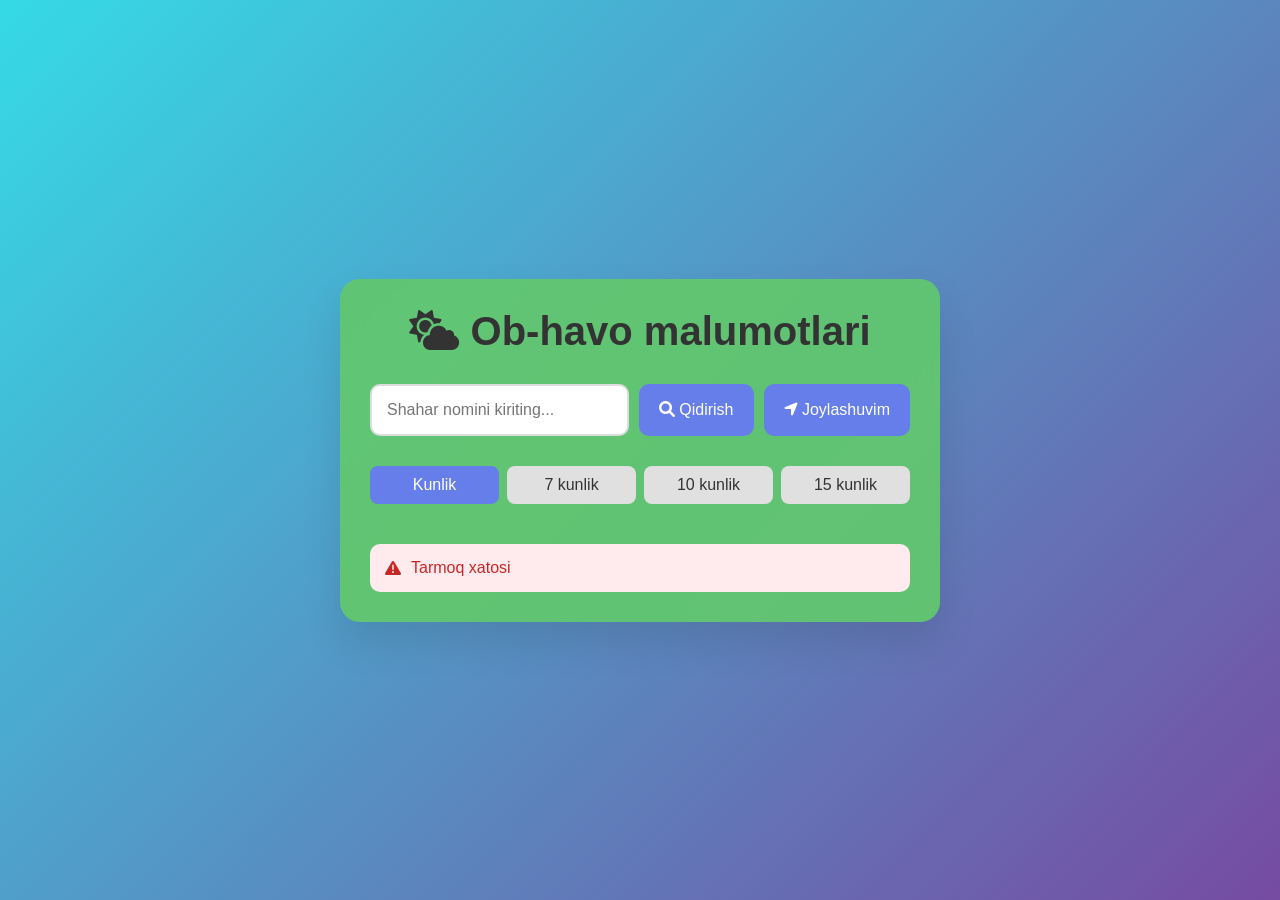
==== index.html @ 18eb875f "Add Yandex and Google site verification meta tags" ====
<!DOCTYPE html>
<html lang="uz">
<head>
    <meta charset="UTF-8">
    <meta name="viewport" content="width=device-width, initial-scale=1.0">
      <meta name="yandex-verification" content="0b0a77b6c8957e89" />
  
  <!-- Google verification -->
  <meta name="google-site-verification" content="d8f3c7b7fd667cd2" />
    <title>Ob-havo malumotlari</title>
    <link rel="stylesheet" href="style.css">
    <link rel="stylesheet" href="https://cdnjs.cloudflare.com/ajax/libs/font-awesome/6.0.0/css/all.min.css">
</head>
<body>
    <div class="container">
        <div class="weather-app">
            <h1><i class="fas fa-cloud-sun"></i> Ob-havo malumotlari</h1>
            
            <!-- Qidiruv paneli -->
            <div class="search-container">
                <input type="text" id="cityInput" placeholder="Shahar nomini kiriting..." />
                <button id="searchBtn"><i class="fas fa-search"></i> Qidirish</button>
                <button id="locationBtn"><i class="fas fa-location-arrow"></i> Joylashuvim</button>
            </div>

            <!-- SEARCH CONTAINER OLDINGI KODDAN KEYIN -->
        <div class="forecast-tabs">
                <button class="tab-btn active" data-range="daily">Kunlik</button>
                <button class="tab-btn" data-range="7days">7 kunlik</button>
                <button class="tab-btn" data-range="10days">10 kunlik</button>
                <button class="tab-btn" data-range="15days">15 kunlik</button>
        </div>

<!-- Bashorat kartalari shu yerda paydo bo‘ladi -->
<div id="forecastPanel" class="forecast-panel"></div>
            <!-- Yuklanmoqda -->
            <div id="loading" class="loading">
                <i class="fas fa-spinner fa-spin"></i> Yuklanmoqda...
            </div>

            <!-- Ob-havo ma'lumotlari -->
            <div id="weatherInfo" class="weather-info">
                <div class="location">
                    <h2 id="cityName"></h2>
                    <p id="date"></p>
                </div>
                
                <div class="weather-main">
                    <div class="temperature">
                        <img id="weatherIcon" src="" alt="Ob-havo holati" />
                        <span id="temp"></span>
                    </div>
                    <div class="description">
                        <p id="weatherDesc"></p>
                        <p id="feelsLike"></p>
                    </div>
                </div>

                <div class="weather-details">
                    <div class="detail-card">
                        <i class="fas fa-eye"></i>
                        <div>
                            <p>Ko‘rinib turishi</p>
                            <span id="visibility"></span>
                        </div>
                    </div>
                    <div class="detail-card">
                        <i class="fas fa-tint"></i>
                        <div>
                            <p>Namlik</p>
                            <span id="humidity"></span>
                        </div>
                    </div>
                    <div class="detail-card">
                        <i class="fas fa-wind"></i>
                        <div>
                            <p>Shamol tezligi</p>
                            <span id="windSpeed"></span>
                        </div>
                    </div>
                    <div class="detail-card">
                        <i class="fas fa-thermometer-half"></i>
                        <div>
                            <p>Bosim</p>
                            <span id="pressure"></span>
                        </div>
                    </div>
                </div>

                <div class="sun-times">
                    <div class="sun-time">
                        <i class="fas fa-sun"></i>
                        <span id="sunrise"></span>
                    </div>
                    <div class="sun-time">
                        <i class="fas fa-moon"></i>
                        <span id="sunset"></span>
                    </div>
                </div>
            </div>

            <!-- Xato xabari -->
            <div id="error" class="error">
                <i class="fas fa-exclamation-triangle"></i>
                <span id="errorText"></span>
            </div>
        </div>
    </div>

    <script src="script.js"></script>
</body>
</html>
---- style.css ----
* {
    margin: 0;
    padding: 0;
    box-sizing: border-box;
}

body {
    font-family: 'Arial', sans-serif;
    background: linear-gradient(135deg, #35dae6 0%, #764ba2 100%);
    min-height: 100vh;
    display: flex;
    justify-content: center;
    align-items: center;
    padding: 20px;
}

.container {
    width: 100%;
    max-width: 600px;
}

.weather-app {
    background: rgba(97, 199, 111, 0.95);
    border-radius: 20px;
    padding: 30px;
    box-shadow: 0 20px 40px rgba(0, 0, 0, 0.1);
    -webkit-backdrop-filter: blur(10px);
    backdrop-filter: blur(10px);
}

h1 {
    text-align: center;
    color: #333;
    margin-bottom: 30px;
    font-size: 2.5em;
}

.search-container {
    display: flex;
    gap: 10px;
    margin-bottom: 30px;
    flex-wrap: wrap;
}

.forecast-tabs{
  display:flex;
  gap:8px;
  margin:20px 0;
  flex-wrap:wrap;
}

.tab-btn{
  flex:1;
  padding:10px;
  border:none;
  border-radius:8px;
  background:#e0e0e0;
  color:#333;
  cursor:pointer;
  transition:.3s;
}

.tab-btn.active,
.tab-btn:hover{
  background:#667eea;
  color:#fff;
}

.forecast-panel{
  display:flex;
  gap:10px;
  overflow-x:auto;
  padding:10px 0;
}

.forecast-card{
  min-width:110px;
  background:#fff;
  border-radius:12px;
  box-shadow:0 2px 8px rgba(0,0,0,.1);
  text-align:center;
  padding:12px;
}

.forecast-card img{
  width:60px;
  height:60px;
}

.forecast-card .day{
  font-weight:bold;
  margin-bottom:6px;
}

.forecast-card .temp{
  font-size:18px;
  color:#333;
}

#cityInput {
    flex: 1;
    padding: 15px;
    border: 2px solid #ddd;
    border-radius: 10px;
    font-size: 16px;
    outline: none;
    transition: border-color 0.3s;
}

#cityInput:focus {
    border-color: #667eea;
}

button {
    padding: 15px 20px;
    border: none;
    border-radius: 10px;
    background: #667eea;
    color: white;
    cursor: pointer;
    font-size: 16px;
    transition: background 0.3s;
}

button:hover {
    background: #5a6fd8;
}

.loading {
    text-align: center;
    font-size: 18px;
    color: #666;
    display: none;
}

.weather-info {
    display: none;
}

.location {
    text-align: center;
    margin-bottom: 20px;
}

#cityName {
    color: #333;
    font-size: 2em;
}

#date {
    color: #666;
    font-size: 14px;
}

.weather-main {
    display: flex;
    justify-content: space-between;
    align-items: center;
    margin-bottom: 30px;
    padding: 20px;
    background: linear-gradient(135deg, #667eea, #764ba2);
    border-radius: 15px;
    color: white;
}

.temperature {
    display: flex;
    align-items: center;
    gap: 15px;
}

#weatherIcon {
    width: 80px;
    height: 80px;
}

#temp {
    font-size: 3em;
    font-weight: bold;
}

.description {
    text-align: right;
}

#weatherDesc {
    font-size: 1.2em;
    text-transform: capitalize;
}

#feelsLike {
    font-size: 0.9em;
    opacity: 0.8;
}

.weather-details {
    display: grid;
    grid-template-columns: repeat(auto-fit, minmax(150px, 1fr));
    gap: 15px;
    margin-bottom: 20px;
}

.detail-card {
    background: #f8f9fa;
    padding: 15px;
    border-radius: 10px;
    display: flex;
    align-items: center;
    gap: 10px;
}

.detail-card i {
    font-size: 1.5em;
    color: #667eea;
}

.sun-times {
    display: flex;
    justify-content: space-around;
    background: #f8f9fa;
    padding: 15px;
    border-radius: 10px;
}

.sun-time {
    display: flex;
    align-items: center;
    gap: 10px;
}

.error {
    background: #ffebee;
    color: #c62828;
    padding: 15px;
    border-radius: 10px;
    display: none;
    align-items: center;
    gap: 10px;
}

@media (max-width: 600px) {
    .weather-main {
        flex-direction: column;
        text-align: center;
        gap: 15px;
    }
    
    .description {
        text-align: center;
    }
    
    h1 {
        font-size: 2em;
    }
}
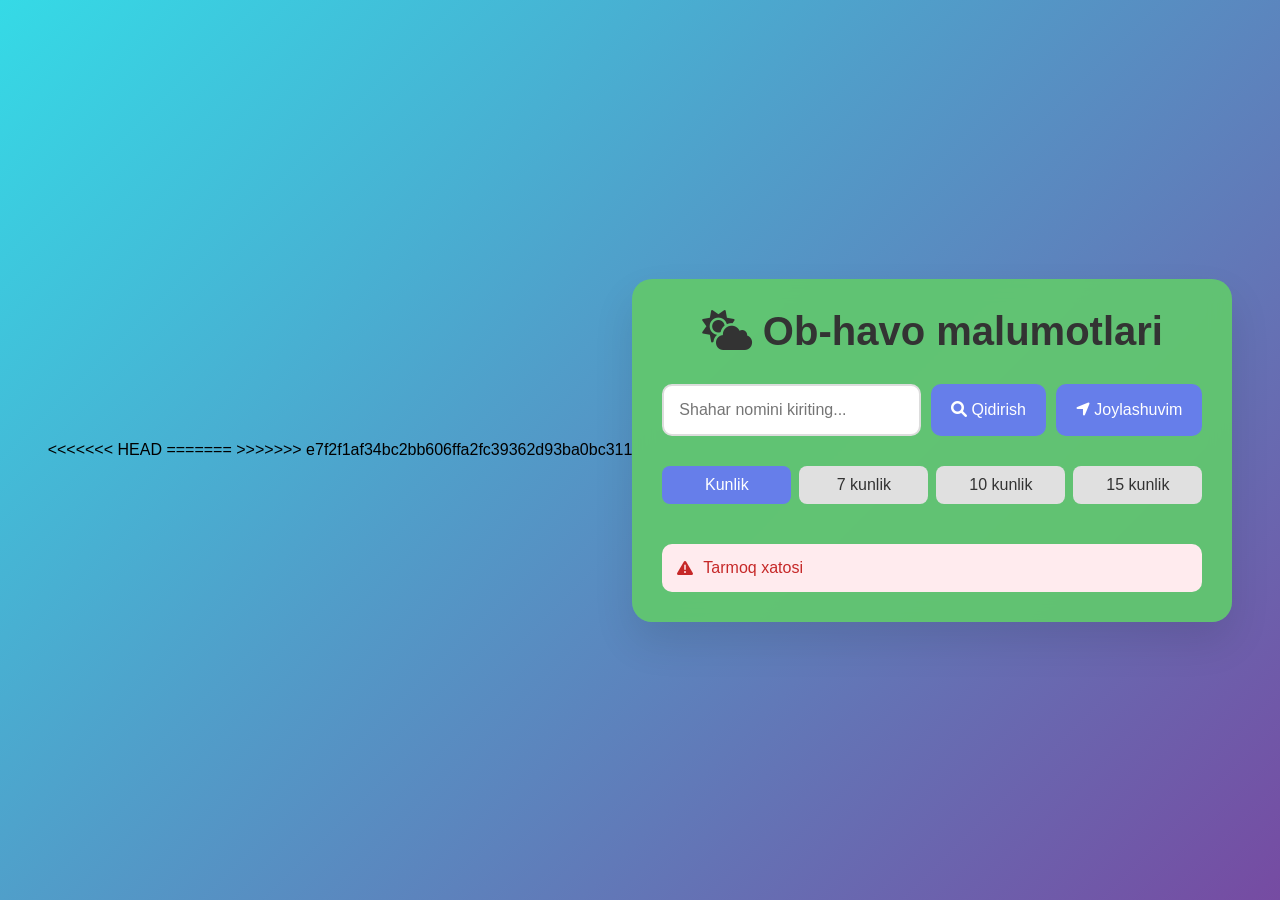
==== commit 871ebe59: "Git konflikt to'g'rilandi, meta teglar birlashtirildi" ====
--- a/index.html
+++ b/index.html
@@ -2,11 +2,25 @@
 <html lang="uz">
 <head>
     <meta charset="UTF-8">
+<<<<<<< HEAD
     <meta name="viewport" content="width=device-width, initial-scale=1.0">
-      <meta name="yandex-verification" content="0b0a77b6c8957e89" />
+      <!-- SEO meta teglar -->
+  <title>Ob-havo UZ - O'zbekistonda ob-havo ma'lumotlari</title>
+  <meta name="description" content="O'zbekiston va dunyo shaharlarida joriy ob-havo, 7 kunlik, 10 kunlik, 15 kunlik bashorat. Toshkent, Samarqand, Buxoro ob-havosi.">
+  <meta name="keywords" content="ob-havo, ob havo, weather uzbekistan, toshkent ob-havo, 7 kunlik bashorat, o'zbekcha ob-havo">
+  <meta name="author" content="Jorabek Rayimqulov">
   
-  <!-- Google verification -->
-  <meta name="google-site-verification" content="d8f3c7b7fd667cd2" />
+  <!-- Open Graph (Facebook, Telegram) -->
+  <meta property="og:title" content="Ob-havo UZ">
+  <meta property="og:description" content="O'zbekistonda aniq ob-havo ma'lumotlari va bashorat">
+  <meta property="og:url" content="https://rayimqulovjorabek02.github.io/ob_havo/">
+  
+  <!-- Favicon -->
+  <link rel="icon" href="favicon.ico">
+=======
+    <meta name="yandex-verification" content="0b0a77b6c8957e89" />
+    <meta name="google-site-verification" content="d8f3c7b7fd667cd2" />
+>>>>>>> e7f2f1af34bc2bb606ffa2fc39362d93ba0bc311
     <title>Ob-havo malumotlari</title>
     <link rel="stylesheet" href="style.css">
     <link rel="stylesheet" href="https://cdnjs.cloudflare.com/ajax/libs/font-awesome/6.0.0/css/all.min.css">
@@ -108,5 +122,13 @@
     </div>
 
     <script src="script.js"></script>
+    <!-- Google Analytics -->
+<script async src="https://www.googletagmanager.com/gtag/js?id=GA_TRACKING_ID"></script>
+<script>
+  window.dataLayer = window.dataLayer || [];
+  function gtag(){dataLayer.push(arguments);}
+  gtag('js', new Date());
+  gtag('config', 'GA_TRACKING_ID');
+</script>
 </body>
 </html>
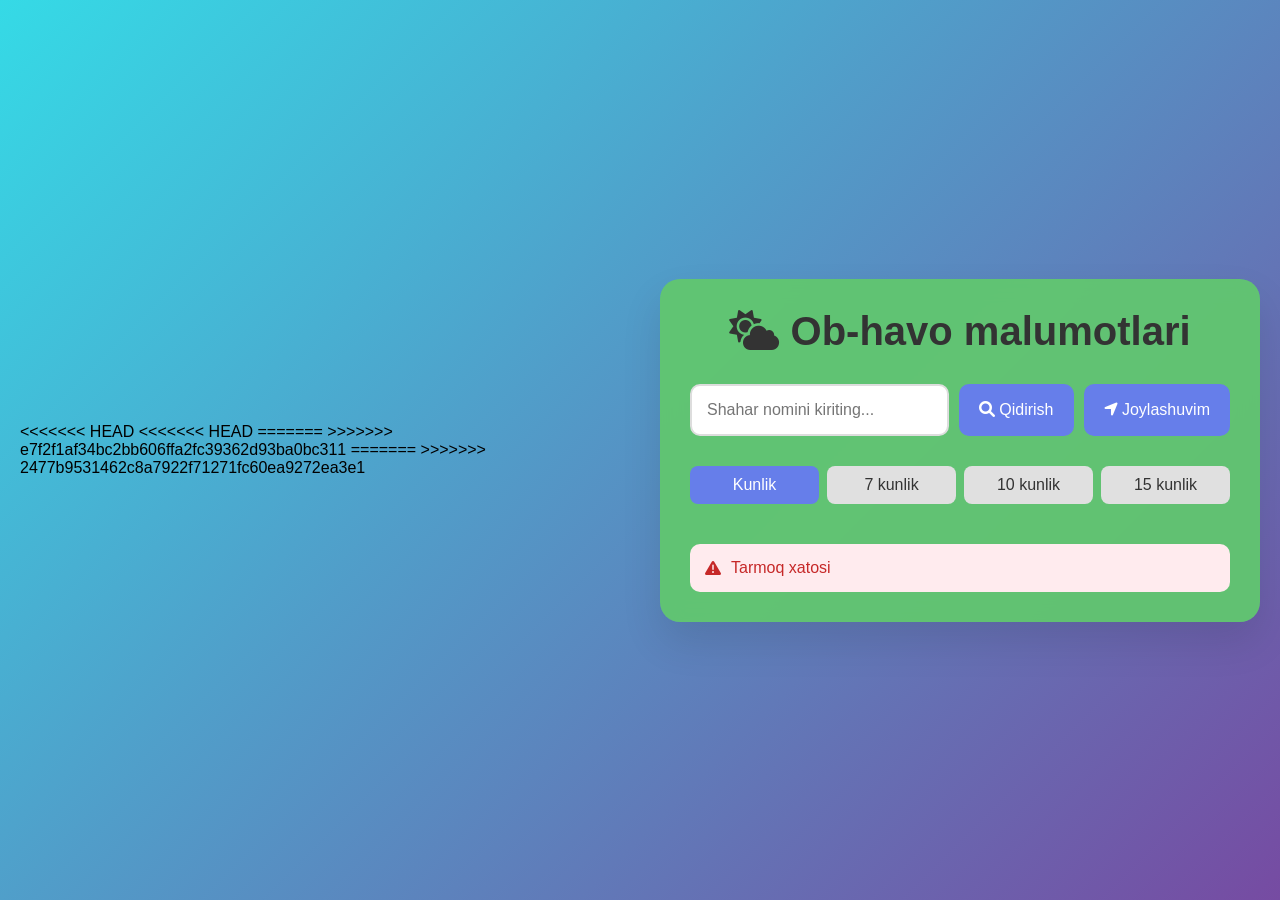
==== commit b300b0b4: "Merge conflict to'g'rilandi" ====
--- a/index.html
+++ b/index.html
@@ -4,6 +4,7 @@
     <meta charset="UTF-8">
 <<<<<<< HEAD
     <meta name="viewport" content="width=device-width, initial-scale=1.0">
+<<<<<<< HEAD
       <!-- SEO meta teglar -->
   <title>Ob-havo UZ - O'zbekistonda ob-havo ma'lumotlari</title>
   <meta name="description" content="O'zbekiston va dunyo shaharlarida joriy ob-havo, 7 kunlik, 10 kunlik, 15 kunlik bashorat. Toshkent, Samarqand, Buxoro ob-havosi.">
@@ -22,6 +23,27 @@
     <meta name="google-site-verification" content="d8f3c7b7fd667cd2" />
 >>>>>>> e7f2f1af34bc2bb606ffa2fc39362d93ba0bc311
     <title>Ob-havo malumotlari</title>
+=======
+    
+    <!-- SEO meta teglar -->
+    <title>Ob-havo UZ - O'zbekistonda ob-havo ma'lumotlari</title>
+    <meta name="description" content="O'zbekiston va dunyo shaharlarida joriy ob-havo, 7 kunlik, 10 kunlik, 15 kunlik bashorat. Toshkent, Samarqand, Buxoro ob-havosi.">
+    <meta name="keywords" content="ob-havo, ob havo, weather uzbekistan, toshkent ob-havo, 7 kunlik bashorat, o'zbekcha ob-havo">
+    <meta name="author" content="Jorabek Rayimqulov">
+    
+    <!-- Yandex va Google verification -->
+    <meta name="yandex-verification" content="0b0a77b6c8957e89" />
+    <meta name="google-site-verification" content="d8f3c7b7fd667cd2" />
+    
+    <!-- Open Graph (Facebook, Telegram) -->
+    <meta property="og:title" content="Ob-havo UZ">
+    <meta property="og:description" content="O'zbekistonda aniq ob-havo ma'lumotlari va bashorat">
+    <meta property="og:url" content="https://rayimqulovjorabek02.github.io/ob_havo/">
+    
+    <!-- Favicon -->
+    <link rel="icon" href="favicon.ico">
+    
+>>>>>>> 2477b9531462c8a7922f71271fc60ea9272ea3e1
     <link rel="stylesheet" href="style.css">
     <link rel="stylesheet" href="https://cdnjs.cloudflare.com/ajax/libs/font-awesome/6.0.0/css/all.min.css">
 </head>
@@ -37,16 +59,17 @@
                 <button id="locationBtn"><i class="fas fa-location-arrow"></i> Joylashuvim</button>
             </div>
 
-            <!-- SEARCH CONTAINER OLDINGI KODDAN KEYIN -->
-        <div class="forecast-tabs">
+            <!-- Tab tugmalar -->
+            <div class="forecast-tabs">
                 <button class="tab-btn active" data-range="daily">Kunlik</button>
                 <button class="tab-btn" data-range="7days">7 kunlik</button>
                 <button class="tab-btn" data-range="10days">10 kunlik</button>
                 <button class="tab-btn" data-range="15days">15 kunlik</button>
-        </div>
+            </div>
 
-<!-- Bashorat kartalari shu yerda paydo bo‘ladi -->
-<div id="forecastPanel" class="forecast-panel"></div>
+            <!-- Bashorat kartalari -->
+            <div id="forecastPanel" class="forecast-panel"></div>
+            
             <!-- Yuklanmoqda -->
             <div id="loading" class="loading">
                 <i class="fas fa-spinner fa-spin"></i> Yuklanmoqda...
@@ -74,7 +97,7 @@
                     <div class="detail-card">
                         <i class="fas fa-eye"></i>
                         <div>
-                            <p>Ko‘rinib turishi</p>
+                            <p>Ko'rinib turishi</p>
                             <span id="visibility"></span>
                         </div>
                     </div>
@@ -122,13 +145,14 @@
     </div>
 
     <script src="script.js"></script>
+    
     <!-- Google Analytics -->
-<script async src="https://www.googletagmanager.com/gtag/js?id=GA_TRACKING_ID"></script>
-<script>
-  window.dataLayer = window.dataLayer || [];
-  function gtag(){dataLayer.push(arguments);}
-  gtag('js', new Date());
-  gtag('config', 'GA_TRACKING_ID');
-</script>
+    <script async src="https://www.googletagmanager.com/gtag/js?id=GA_TRACKING_ID"></script>
+    <script>
+      window.dataLayer = window.dataLayer || [];
+      function gtag(){dataLayer.push(arguments);}
+      gtag('js', new Date());
+      gtag('config', 'GA_TRACKING_ID');
+    </script>
 </body>
 </html>
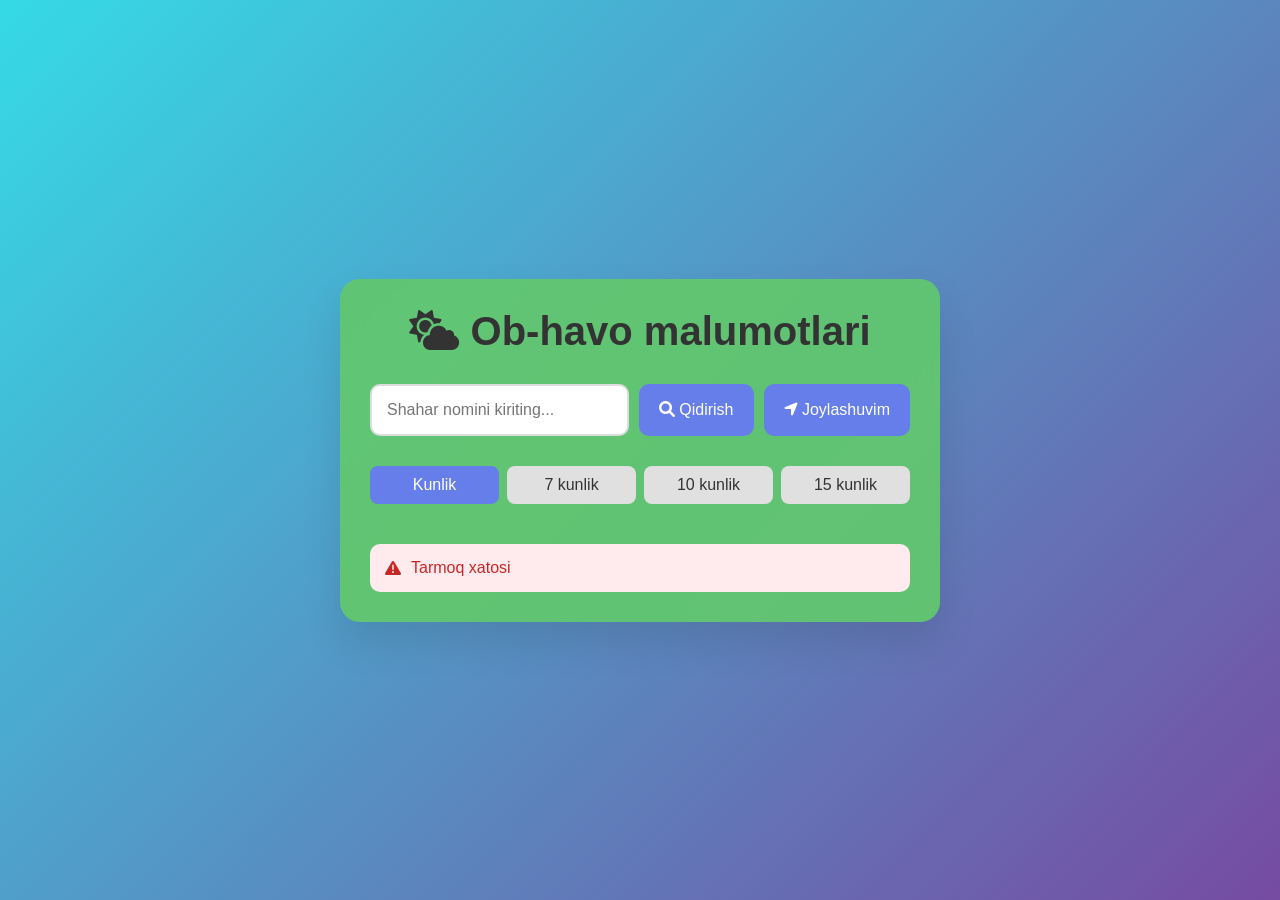
==== commit 4bf92343: "Konflikt to'g'rilandi - toza versiya" ====
--- a/index.html
+++ b/index.html
@@ -2,9 +2,9 @@
 <html lang="uz">
 <head>
     <meta charset="UTF-8">
-<<<<<<< HEAD
+
     <meta name="viewport" content="width=device-width, initial-scale=1.0">
-<<<<<<< HEAD
+
       <!-- SEO meta teglar -->
   <title>Ob-havo UZ - O'zbekistonda ob-havo ma'lumotlari</title>
   <meta name="description" content="O'zbekiston va dunyo shaharlarida joriy ob-havo, 7 kunlik, 10 kunlik, 15 kunlik bashorat. Toshkent, Samarqand, Buxoro ob-havosi.">
@@ -18,12 +18,12 @@
   
   <!-- Favicon -->
   <link rel="icon" href="favicon.ico">
-=======
+
     <meta name="yandex-verification" content="0b0a77b6c8957e89" />
     <meta name="google-site-verification" content="d8f3c7b7fd667cd2" />
->>>>>>> e7f2f1af34bc2bb606ffa2fc39362d93ba0bc311
+
     <title>Ob-havo malumotlari</title>
-=======
+
     
     <!-- SEO meta teglar -->
     <title>Ob-havo UZ - O'zbekistonda ob-havo ma'lumotlari</title>
@@ -43,7 +43,7 @@
     <!-- Favicon -->
     <link rel="icon" href="favicon.ico">
     
->>>>>>> 2477b9531462c8a7922f71271fc60ea9272ea3e1
+
     <link rel="stylesheet" href="style.css">
     <link rel="stylesheet" href="https://cdnjs.cloudflare.com/ajax/libs/font-awesome/6.0.0/css/all.min.css">
 </head>
